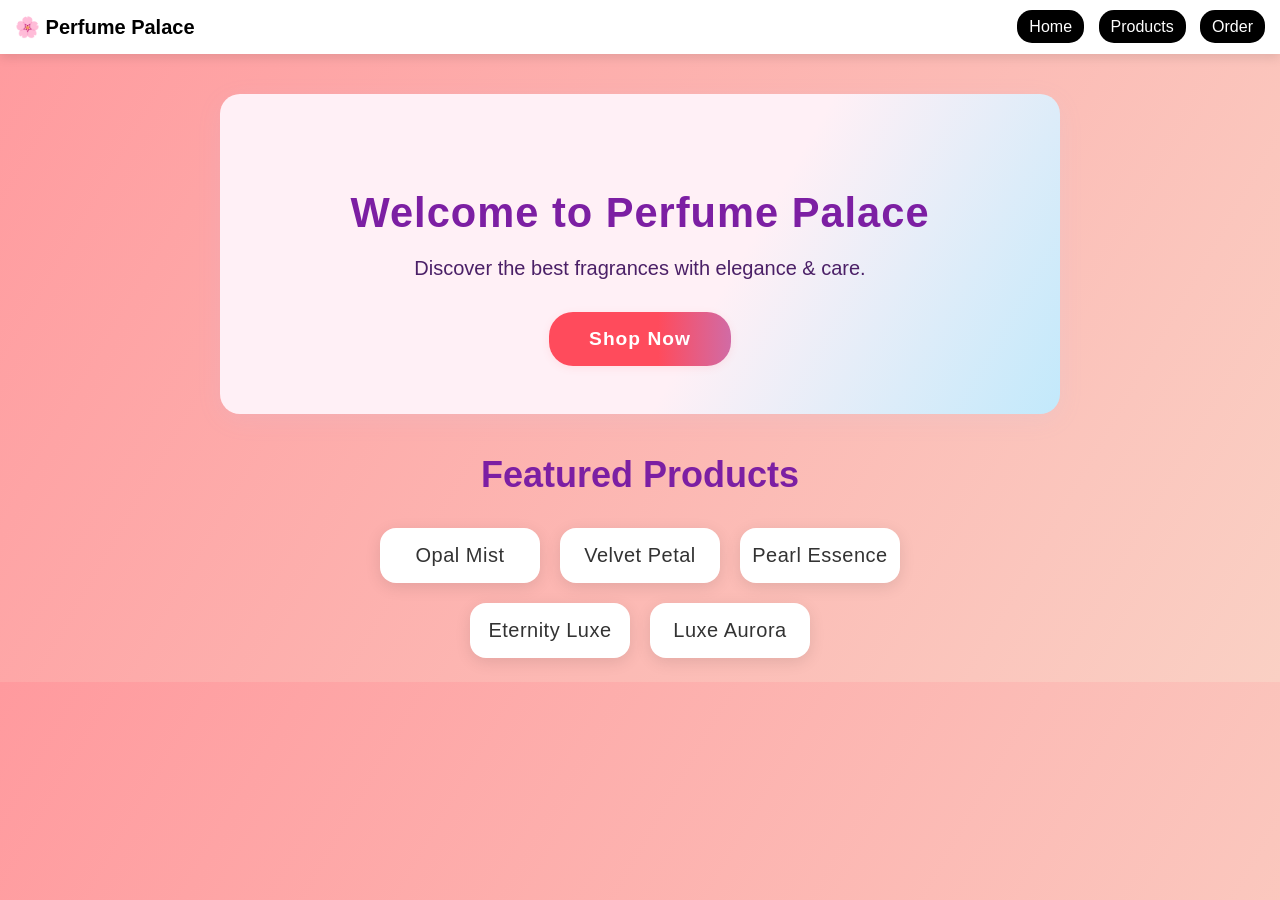
==== index.html @ 3e0ae6ae "perfume store" ====
<!DOCTYPE html>
<html lang="en">
<head>
  <meta charset="UTF-8">
  <title>Perfume Store - Home</title>
  <link rel="stylesheet" href="home.css">
</head>
<body>
  <header>
    <div class="logo">🌸 Perfume Palace</div>
    <nav>
      <a href="index.html">Home</a>
      <a href="products.html">Products</a>
      <a href="contact.html">Order</a>
    </nav>
  </header>
  <section class="banner">
    <h1 class="main-title">Welcome to Perfume Palace</h1>
    <p class="subtitle">Discover the best fragrances with elegance & care.</p>
    <a href="products.html" class="shop-now-btn">Shop Now</a>
  </section>
  <section class="featured-products">
    <h2 class="featured-title">Featured Products</h2>
    <ul>
      <li>Opal Mist</li>
      <li>Velvet Petal</li>
      <li>Pearl Essence</li>
      <li>Eternity Luxe</li>
      <li>Luxe Aurora</li>
    </ul>
  </section>
 
</head>
---- home.css ----
body {
  margin: 0;
  font-family: Arial, Helvetica, sans-serif;
  background: linear-gradient(120deg, #ff9a9e, #fad0c4);
}
header {
  display: flex;
  justify-content: space-between;
  align-items: center;
  background: white;
  padding: 15px;
  box-shadow: 0 4px 10px rgba(0,0,0,0.1);
}
.logo {
  font-size: 20px;
  font-weight: bold;
}
nav a {
  text-decoration: none;
  background: black;
  color: white;
  padding: 8px 12px;
  margin-left: 10px;
  border-radius: 15px;
  transition: 0.3s;
}
nav a:hover {
  background: #ff4b5c;
}
.banner {
  background: linear-gradient(120deg, #fff0f6 60%, #c2e9fb 100%);
  padding: 60px 20px 48px 20px;
  text-align: center;
  border-radius: 20px;
  margin: 40px auto 0 auto;
  max-width: 800px;
  box-shadow: 0 6px 24px rgba(161,196,253,0.10);
}
.main-title {
  font-size: 2.6rem;

/* Responsive Design */
@media (max-width: 900px) {
  header {
    flex-direction: column;
    align-items: flex-start;
    padding: 10px;
  }
  nav {
    width: 100%;
    display: flex;
    flex-direction: column;
    gap: 8px;
    margin-top: 10px;
  }
  nav a {
    margin-left: 0;
    width: 100%;
    text-align: center;
  }
  .banner {
    padding: 40px 10px 32px 10px;
    max-width: 100%;
  }
}

@media (max-width: 600px) {
  .logo {
    font-size: 16px;
  }
  header {
    padding: 8px;
  }
  nav a {
    padding: 8px 0;
    font-size: 14px;
  }
  .main-title {
    font-size: 1.6rem;
  }
  .banner {
    padding: 24px 4px 16px 4px;
    font-size: 0.95rem;
  }
}
  font-weight: 800;
  color: #7c1fa3;
  margin-bottom: 18px;
  letter-spacing: 1px;
}
.subtitle {
  font-size: 1.25rem;
  color: #4b2067;
  margin-bottom: 32px;
}
.shop-now-btn {
  display: inline-block;
  padding: 16px 40px;
  background: linear-gradient(90deg, #ff4b5c 60%, #d16ba5 100%);
  color: #fff;
  border-radius: 24px;
  text-decoration: none;
  font-size: 1.2rem;
  font-weight: bold;
  box-shadow: 0 2px 8px rgba(255,75,92,0.10);
  letter-spacing: 1px;
  transition: background 0.3s, box-shadow 0.3s, transform 0.2s;
}
.shop-now-btn:hover {
  background: linear-gradient(90deg, #7c1fa3 60%, #ff4b5c 100%);
  box-shadow: 0 8px 24px rgba(255,75,92,0.18);
  transform: translateY(-2px) scale(1.04);
}

.featured-products {
  margin-top: 0;
  text-align: center;
  padding: 0 20px;
  font-size: 1.5rem;
  font-weight: 700;
  color: #7c1fa3;
  margin: 40px 0 24px 0;
}
.product-list {
  display: flex;
  justify-content: center;
  gap: 20px;
}
.card {
  background: white;
  width: 200px;
  padding: 15px;
  border-radius: 15px;
  text-align: center;
  box-shadow: 0 4px 10px rgba(0,0,0,0.15);
}
.card img {
  width: 100%;
  height: 180px;
  object-fit: contain;
}
.price {
  font-size: 18px;
  font-weight: bold;
  color: #ff4b5c;
}
footer {
  background: white;
  text-align: center;
  padding: 20px;
  margin-top: 20px;
}

.featured-products ul {
  list-style: none;
  margin: 32px auto 0 auto;
  padding: 0;
  max-width: 600px;
  font-size: 20px;
  color: #333;
  display: flex;
  flex-wrap: wrap;
  justify-content: center;
  gap: 20px;
}

.featured-products ul li {
  min-width: 160px;
  background: #fff;
  border-radius: 16px;
  padding: 16px 0;
  text-align: center;
  box-shadow: 0 4px 16px rgba(0,0,0,0.10);
  font-weight: 500;
  letter-spacing: 0.5px;
  transition: transform 0.2s, box-shadow 0.2s;
}
.featured-products ul li:hover {
  transform: translateY(-6px) scale(1.04);
  box-shadow: 0 8px 24px rgba(255,75,92,0.15);
  background: #fff6f8;
}


.view-products-btn {
  display: inline-block;
  margin-top: 32px;
  padding: 14px 36px;
  background: linear-gradient(90deg, #ff4b5c 60%, #ff9a9e 100%);
  color: #fff;
  border-radius: 24px;
  text-decoration: none;
  font-size: 20px;
  font-weight: bold;
  box-shadow: 0 2px 8px rgba(255,75,92,0.10);
  letter-spacing: 1px;
  transition: background 0.3s, box-shadow 0.3s, transform 0.2s;
}
.view-products-btn:hover {
  background: linear-gradient(90deg, #222 60%, #ff4b5c 100%);
  box-shadow: 0 8px 24px rgba(255,75,92,0.18);
  transform: translateY(-2px) scale(1.04);
}
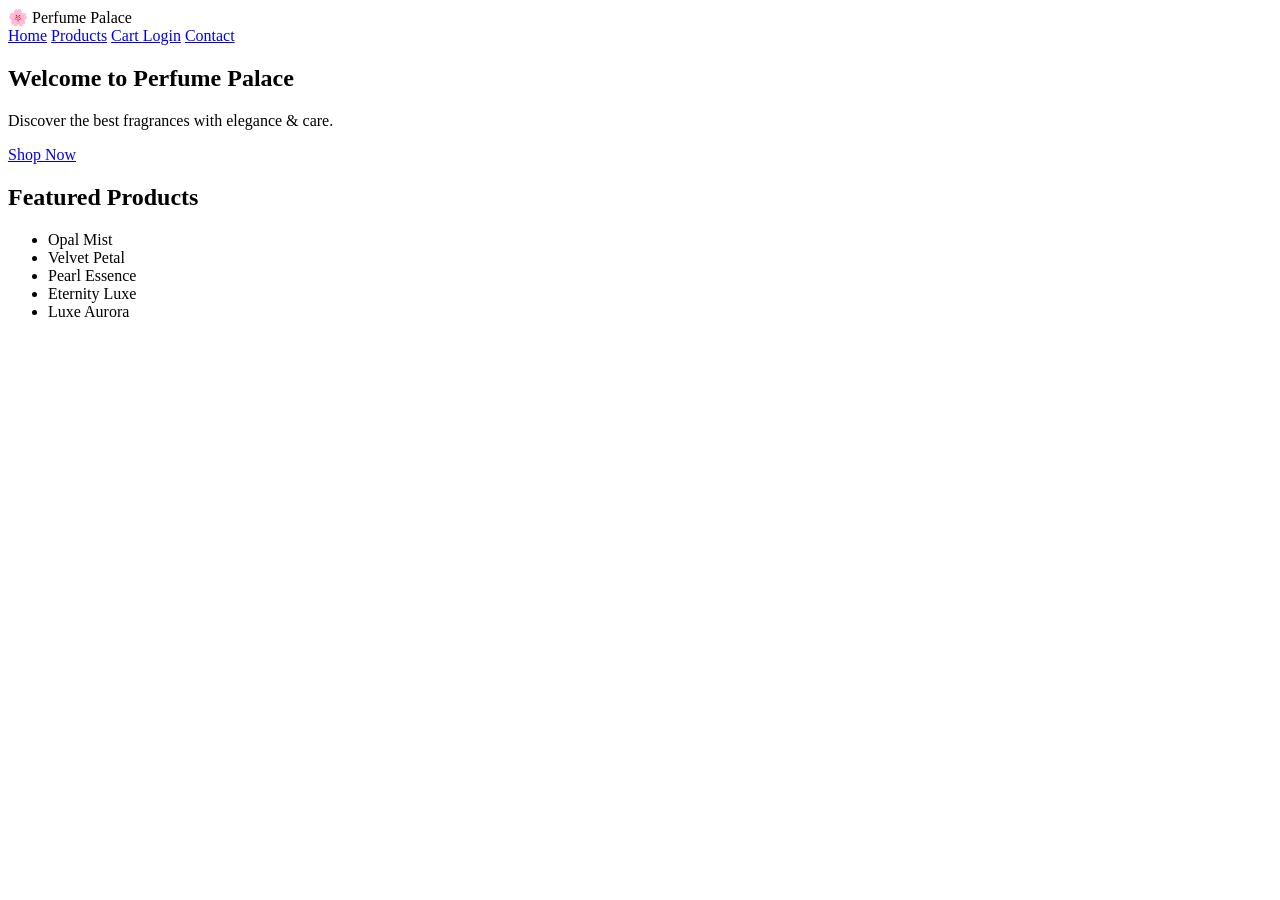
==== commit 096204cc: "Advanced features: Fixed images, added profile/orders/wishlist pages, cleaned structure" ====
--- a/index.html
+++ b/index.html
@@ -4,6 +4,8 @@
   <meta charset="UTF-8">
   <title>Perfume Store - Home</title>
   <link rel="stylesheet" href="home.css">
+  <script src="https://code.jquery.com/jquery-3.6.0.min.js"></script>
+  <script src="js/main.js"></script>
 </head>
 <body>
   <header>
@@ -11,7 +13,9 @@
     <nav>
       <a href="index.html">Home</a>
       <a href="products.html">Products</a>
-      <a href="contact.html">Order</a>
+      <a href="cart.php">Cart <span id="cart-count" style="display:none;">0</span></a>
+      <a href="login.php">Login</a>
+      <a href="contact.html">Contact</a>
     </nav>
   </header>
   <section class="banner">
@@ -29,5 +33,4 @@
       <li>Luxe Aurora</li>
     </ul>
   </section>
- 
-</head>
+</body>
